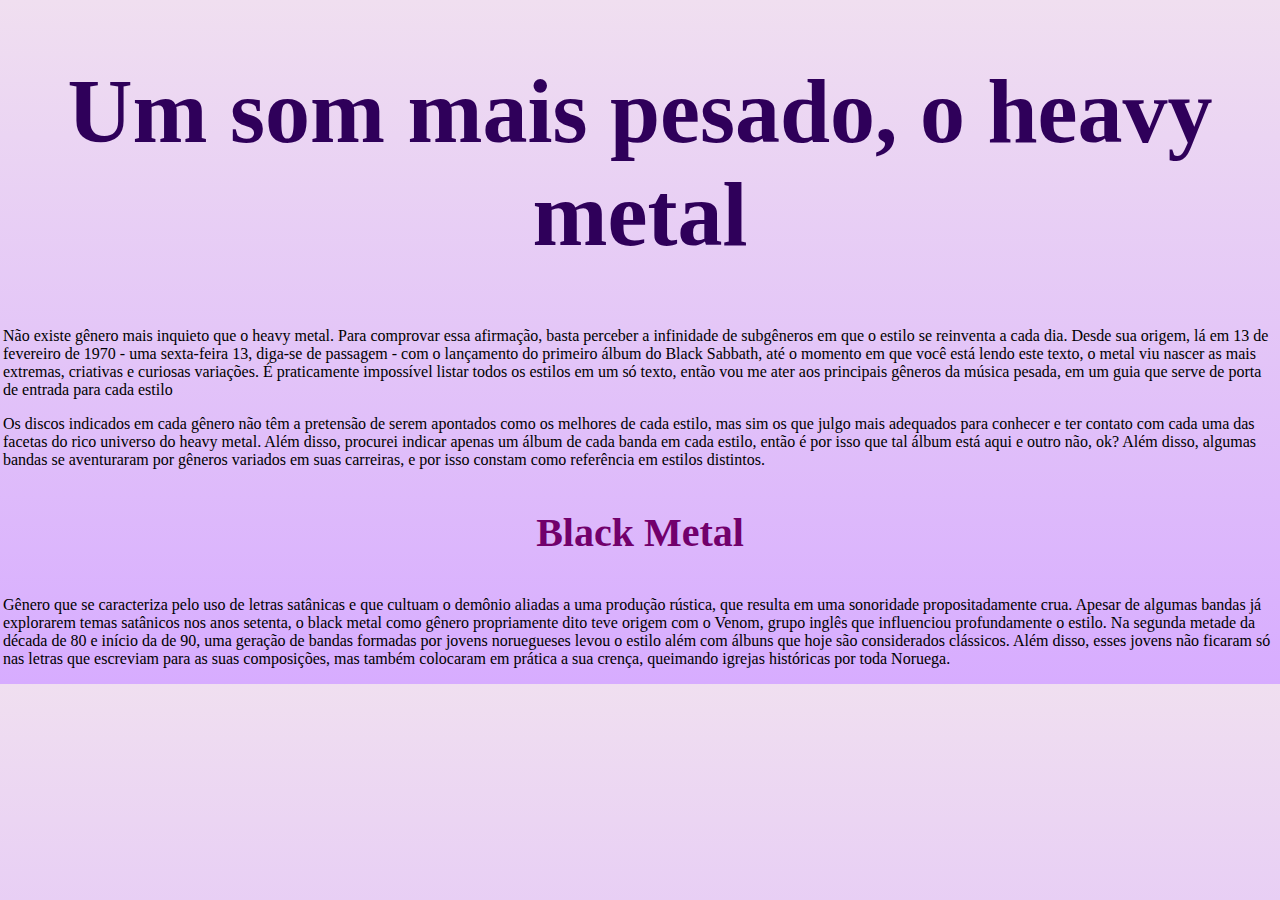
==== index(1).html @ ae6cf11a "Add files via upload" ====
<!DOCTYPE html>
<html lang="pt-br">

<head>
    <title>O heavy metal e seus sub-generos</title>
    <meta charset="utf-8">
    <link rel="stylesheet" href="style.css">
</head>

<body>
    <h1>Um som mais pesado, o heavy metal</h1>
    <p>Não existe gênero mais inquieto que o heavy metal. Para comprovar essa afirmação, basta
perceber a infinidade de subgêneros em que o estilo se reinventa a cada dia. Desde sua 
origem, lá em 13 de fevereiro de 1970 - uma sexta-feira 13, diga-se de passagem - com o 
lançamento do primeiro álbum do Black Sabbath, até o momento em que você está lendo este
texto, o metal viu nascer as mais extremas, criativas e curiosas variações. É praticamente
impossível listar todos os estilos em um só texto, então vou me ater aos principais gêneros
da música pesada, em um guia que serve de porta de entrada para cada estilo</p>
<p>Os discos indicados em cada gênero não têm a pretensão de serem apontados como os 
melhores de cada estilo, mas sim os que julgo mais adequados para conhecer e ter contato 
com cada uma das facetas do rico universo do heavy metal. Além disso, procurei indicar 
apenas um álbum de cada banda em cada estilo, então é por isso que tal álbum está aqui e 
outro não, ok? Além disso, algumas bandas se aventuraram por gêneros variados em suas 
carreiras, e por isso constam como referência em estilos distintos.</p>

<h3>Black Metal</h3>
<p>Gênero que se caracteriza pelo uso de letras satânicas e que cultuam o demônio aliadas a uma 
produção rústica, que resulta em uma sonoridade propositadamente crua.
Apesar de algumas bandas já explorarem temas satânicos nos anos setenta, o black metal 
como gênero propriamente dito teve origem com o Venom, grupo inglês que influenciou profundamente o estilo.
Na segunda metade da década de 80 e início da de 90, uma geração de bandas formadas por 
jovens noruegueses levou o estilo além com álbuns que hoje são considerados clássicos. Além 
disso, esses jovens não ficaram só nas letras que escreviam para as suas composições, mas 
também colocaram em prática a sua crença, queimando igrejas históricas por toda Noruega.</p>
---- style.css ----
h1{
    color: rgb(47, 0, 90);
    font-size: 90px;
    text-align: center;
}
body{
    margin: 3px;
    background: linear-gradient(rgb(240, 223, 240), rgb(215, 172, 255) 
);
}


h3{
    font-size: 40px;
    text-align: center;
    color: rgb(114, 0, 108);

}
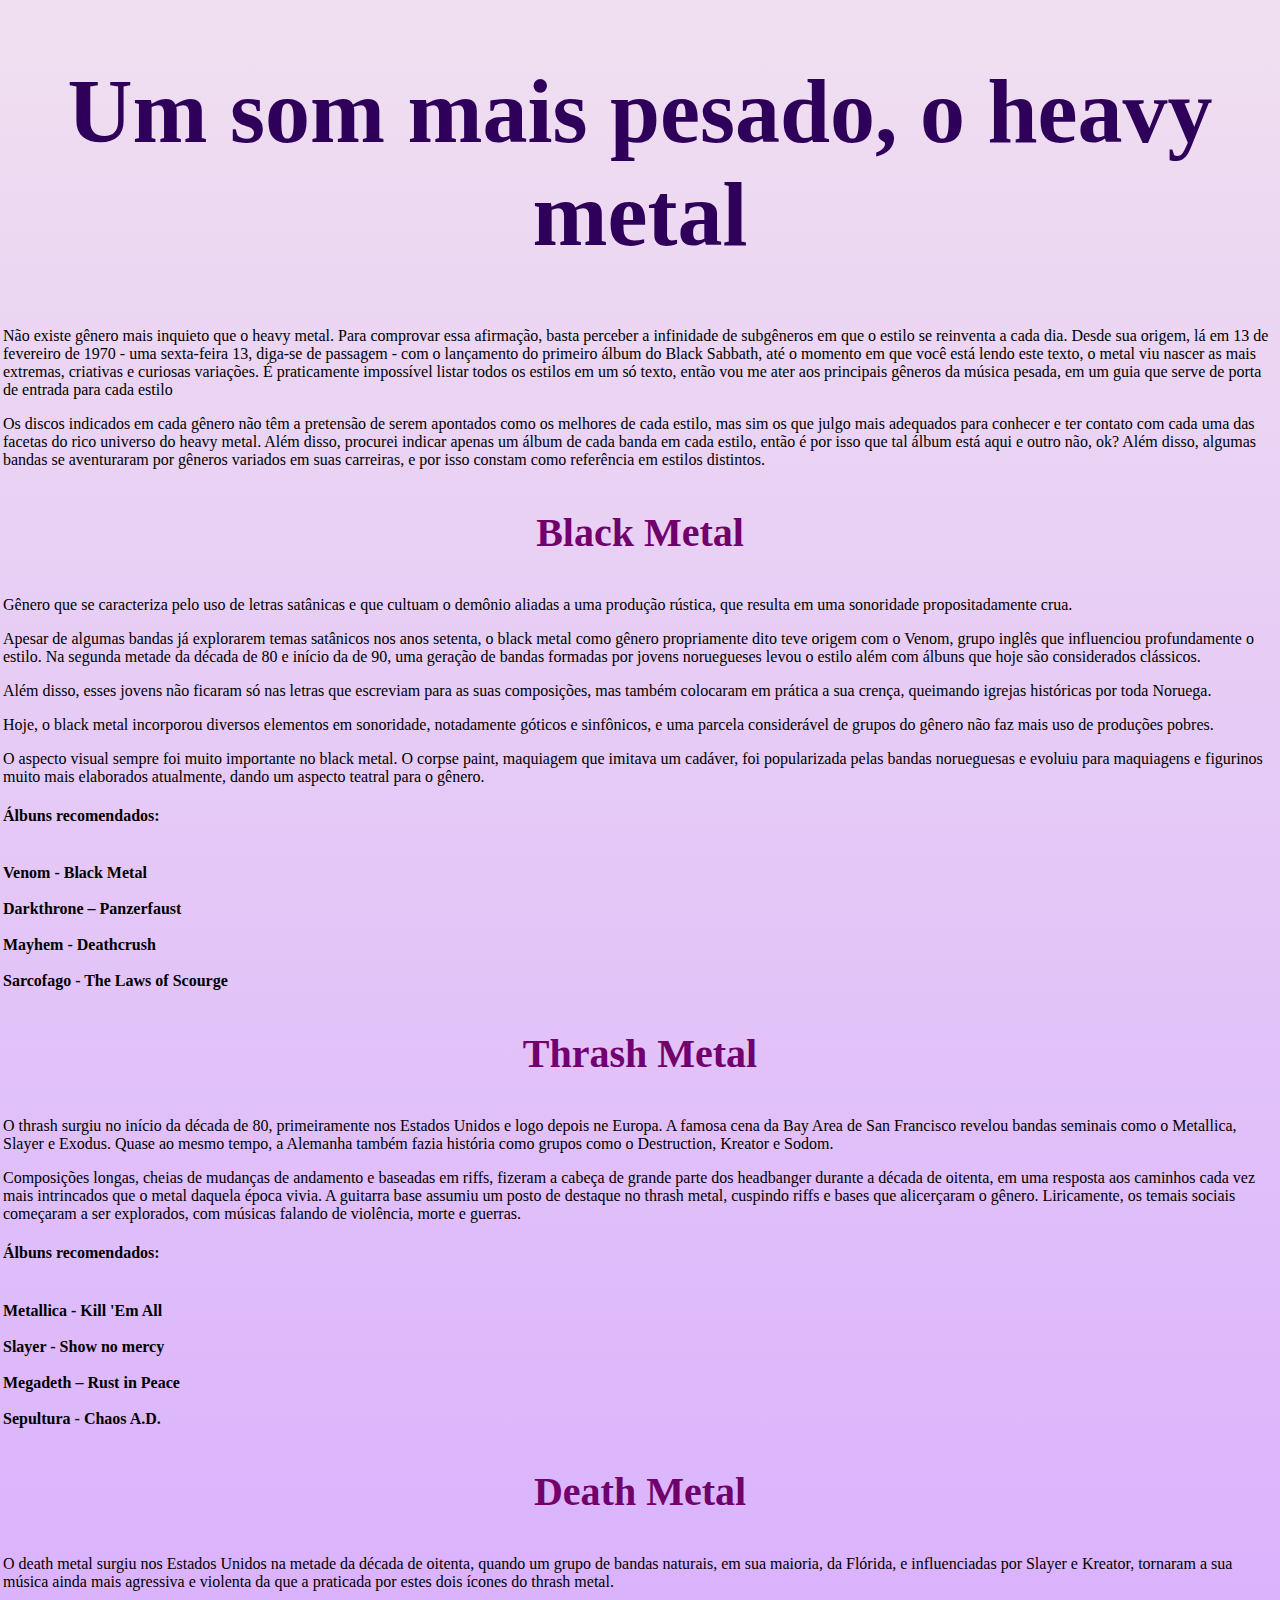
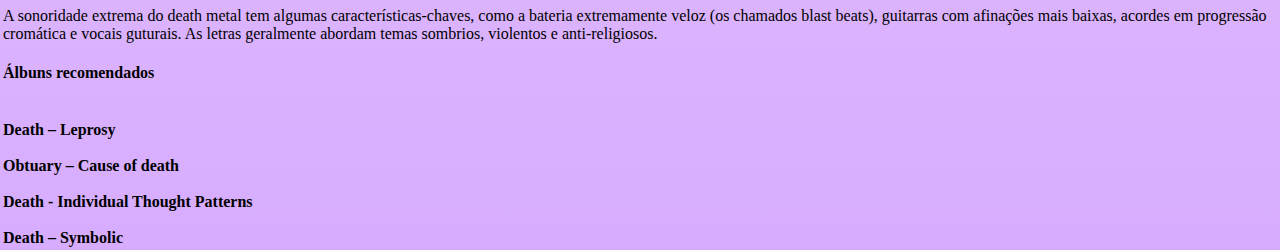
==== commit 10531581: "Add files via upload" ====
--- a/index(1).html
+++ b/index(1).html
@@ -25,10 +25,59 @@
 
 <h3>Black Metal</h3>
 <p>Gênero que se caracteriza pelo uso de letras satânicas e que cultuam o demônio aliadas a uma 
-produção rústica, que resulta em uma sonoridade propositadamente crua.
-Apesar de algumas bandas já explorarem temas satânicos nos anos setenta, o black metal 
+produção rústica, que resulta em uma sonoridade propositadamente crua.</p>
+<p>Apesar de algumas bandas já explorarem temas satânicos nos anos setenta, o black metal 
 como gênero propriamente dito teve origem com o Venom, grupo inglês que influenciou profundamente o estilo.
 Na segunda metade da década de 80 e início da de 90, uma geração de bandas formadas por 
-jovens noruegueses levou o estilo além com álbuns que hoje são considerados clássicos. Além 
+jovens noruegueses levou o estilo além com álbuns que hoje são considerados clássicos.</p><p>Além 
 disso, esses jovens não ficaram só nas letras que escreviam para as suas composições, mas 
-também colocaram em prática a sua crença, queimando igrejas históricas por toda Noruega.</p>+também colocaram em prática a sua crença, queimando igrejas históricas por toda Noruega.</p>
+<p>Hoje, o black metal incorporou diversos elementos em sonoridade, notadamente góticos e
+sinfônicos, e uma parcela considerável de grupos do gênero não faz mais uso de produções 
+pobres.</p>
+<p>O aspecto visual sempre foi muito importante no black metal. O corpse paint, maquiagem que 
+imitava um cadáver, foi popularizada pelas bandas norueguesas e evoluiu para maquiagens e 
+figurinos muito mais elaborados atualmente, dando um aspecto teatral para o gênero.</p>
+
+<h4>Álbuns recomendados:</h4>
+<br><b>Venom - Black Metal</b></br>
+<br><b>Darkthrone – Panzerfaust</b></br>
+<br><b>Mayhem - Deathcrush</b></br>
+<br><b>Sarcofago - The Laws of Scourge</b></br>
+
+
+<h3>Thrash Metal</h3>
+<p>O thrash surgiu no início da década de 80, primeiramente nos Estados Unidos e logo 
+depois ne Europa. A famosa cena da Bay Area de San Francisco revelou bandas 
+seminais como o Metallica, Slayer e Exodus. Quase ao mesmo tempo, a Alemanha 
+também fazia história como grupos como o Destruction, Kreator e Sodom.</p>
+<p>Composições longas, cheias de mudanças de andamento e baseadas em riffs, fizeram a 
+cabeça de grande parte dos headbanger durante a década de oitenta, em uma 
+resposta aos caminhos cada vez mais intrincados que o metal daquela época vivia. 
+A guitarra base assumiu um posto de destaque no thrash metal, cuspindo riffs e bases 
+que alicerçaram o gênero. Liricamente, os temais sociais começaram a ser explorados, com músicas 
+falando de violência, morte e guerras.</p>
+
+<h4>Álbuns recomendados:</h4>
+<br><b>Metallica - Kill 'Em All</b></br>
+<br><b>Slayer - Show no mercy</b></br>
+<br><b>Megadeth – Rust in Peace</b></br>
+<br><b>Sepultura - Chaos A.D.</b></br>
+
+<h3>Death Metal</h3>
+
+<p>O death metal surgiu nos Estados Unidos na metade da década de oitenta, quando um grupo 
+de bandas naturais, em sua maioria, da Flórida, e influenciadas por Slayer e Kreator, 
+tornaram a sua música ainda mais agressiva e violenta da que a praticada por estes dois 
+ícones do thrash metal.</p>
+
+<p>A sonoridade extrema do death metal tem algumas características-chaves, como a bateria 
+extremamente veloz (os chamados blast beats), guitarras com afinações mais baixas, 
+acordes em progressão cromática e vocais guturais. As letras geralmente abordam 
+temas sombrios, violentos e anti-religiosos.</p>
+
+<h4>Álbuns recomendados</h4>
+<br><b>Death – Leprosy</b></br>
+<br><b>Obtuary – Cause of death</b></br>
+<br><b>Death - Individual Thought Patterns</b></br>
+<br><b>Death – Symbolic</b></br>
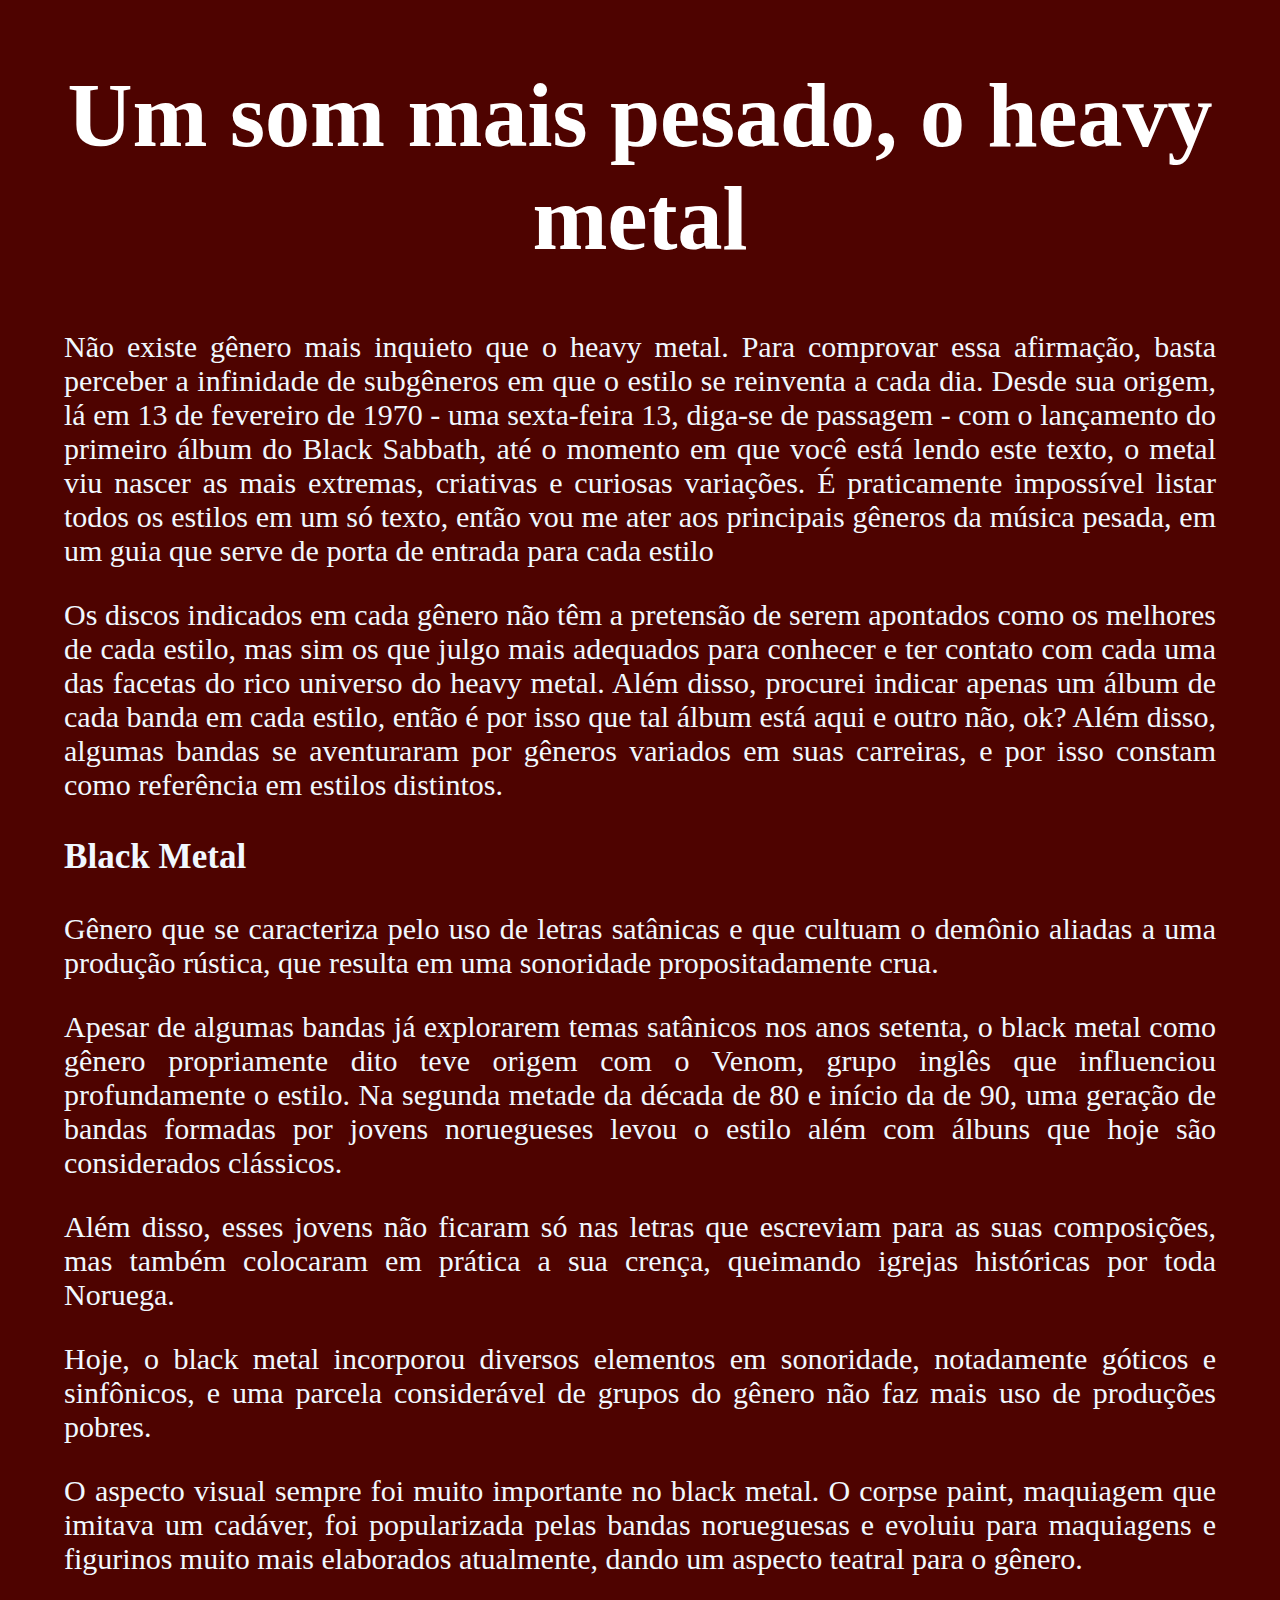
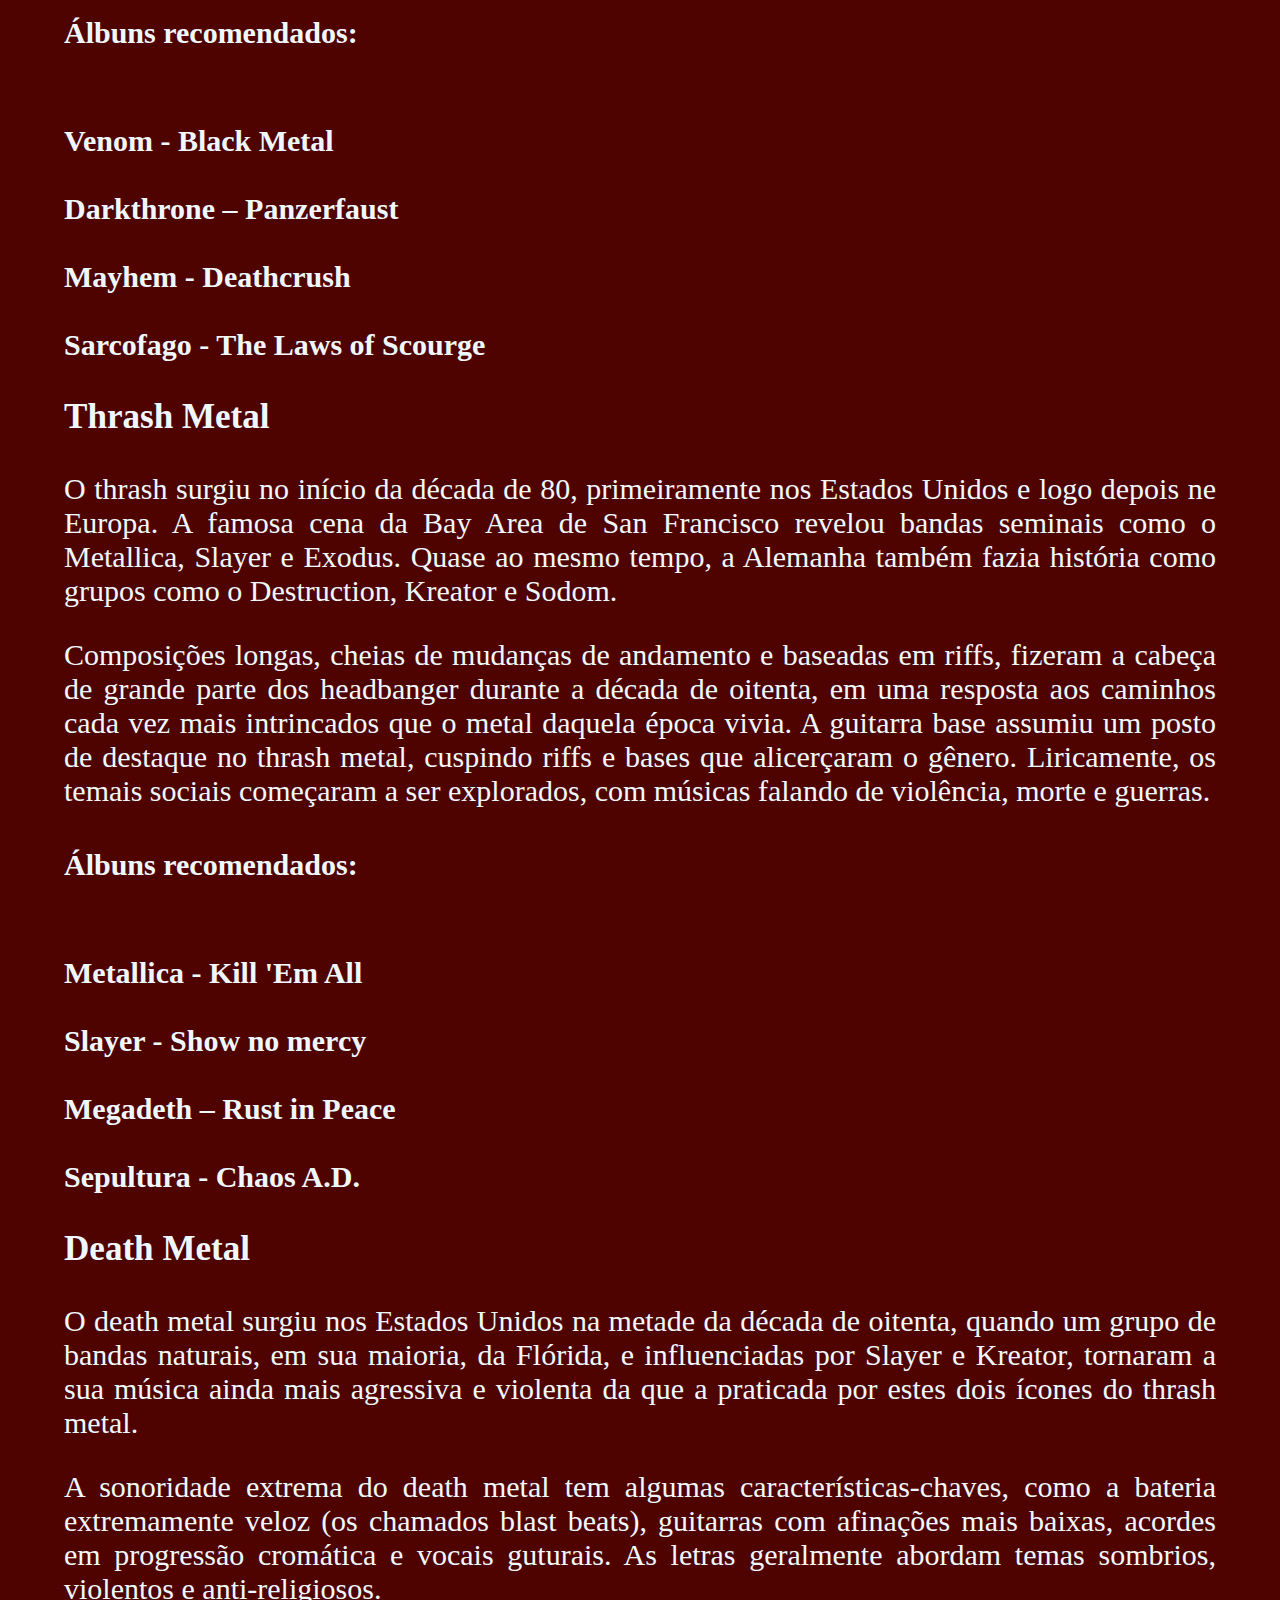
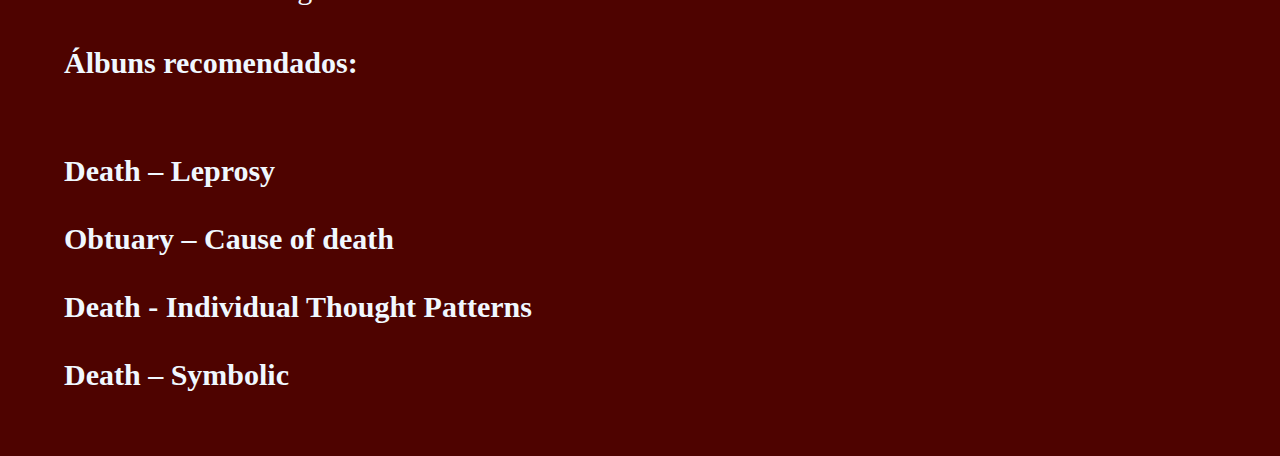
==== commit 74a0abd4: "Add files via upload" ====
--- a/index(1).html
+++ b/index(1).html
@@ -4,10 +4,11 @@
 <head>
     <title>O heavy metal e seus sub-generos</title>
     <meta charset="utf-8">
-    <link rel="stylesheet" href="style.css">
+    <link rel="stylesheet" href="css2.css">
 </head>
 
 <body>
+
     <h1>Um som mais pesado, o heavy metal</h1>
     <p>Não existe gênero mais inquieto que o heavy metal. Para comprovar essa afirmação, basta
 perceber a infinidade de subgêneros em que o estilo se reinventa a cada dia. Desde sua 
@@ -76,7 +77,7 @@
 acordes em progressão cromática e vocais guturais. As letras geralmente abordam 
 temas sombrios, violentos e anti-religiosos.</p>
 
-<h4>Álbuns recomendados</h4>
+<h4>Álbuns recomendados:</h4>
 <br><b>Death – Leprosy</b></br>
 <br><b>Obtuary – Cause of death</b></br>
 <br><b>Death - Individual Thought Patterns</b></br>
--- a/css2.css
+++ b/css2.css
@@ -0,0 +1,40 @@
+header{
+    background-color: rgba(0, 0, 0, 0.774); 
+}
+h1{
+font-size: 90px;
+text-align: center;
+color: rgb(255, 255, 255);
+
+
+}
+h2{
+font-size: 40px;
+text-align: center;
+}
+body{
+    color: aliceblue;
+margin: 5%;
+font-size: 30px;
+text-align: justify;
+background-color: rgb(78, 3, 0);
+
+}
+.b{
+width: 400px;
+border: solid 10px rgb(65, 1, 1);
+margin-left: 35%;
+ }
+.a{
+width: 500px;
+border: solid 10px black;
+margin-left: 30%;  
+align-items: center;
+}
+.h{
+    margin: 43%;
+    font-size: 50px;
+    color: rgb(82, 0, 34);
+    text-align: center;
+    }
+
